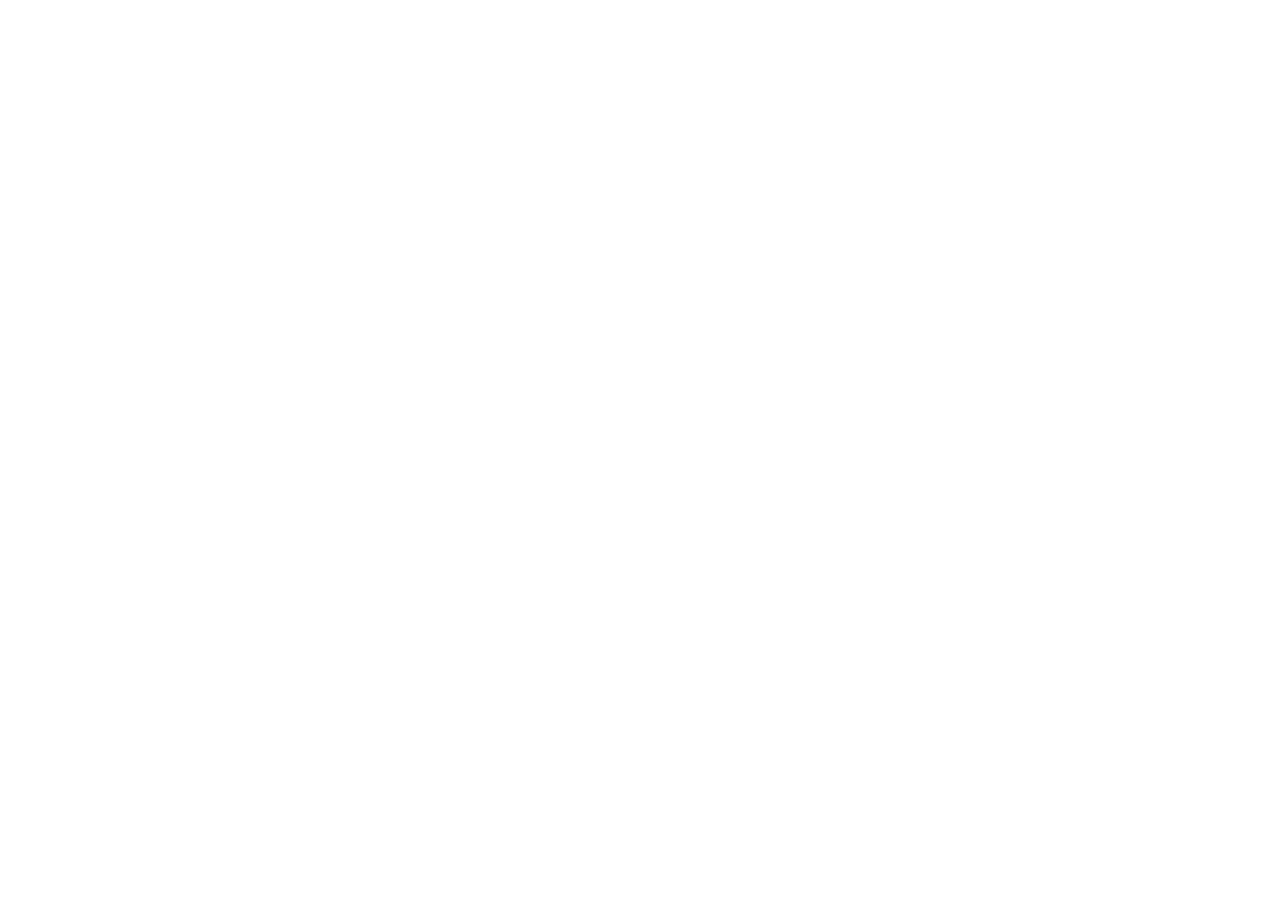
==== index.html @ 3c331550 "Initial commit" ====
<!DOCTYPE html>
<html lang="pt-br">
<head>
    <meta charset="UTF-8">
    <meta http-equiv="X-UA-Compatible" content="IE=edge">
    <meta name="viewport" content="width=device-width, initial-scale=1.0">
    <title>Projeto Social</title>
</head>
<body>
    
</body>
</html>
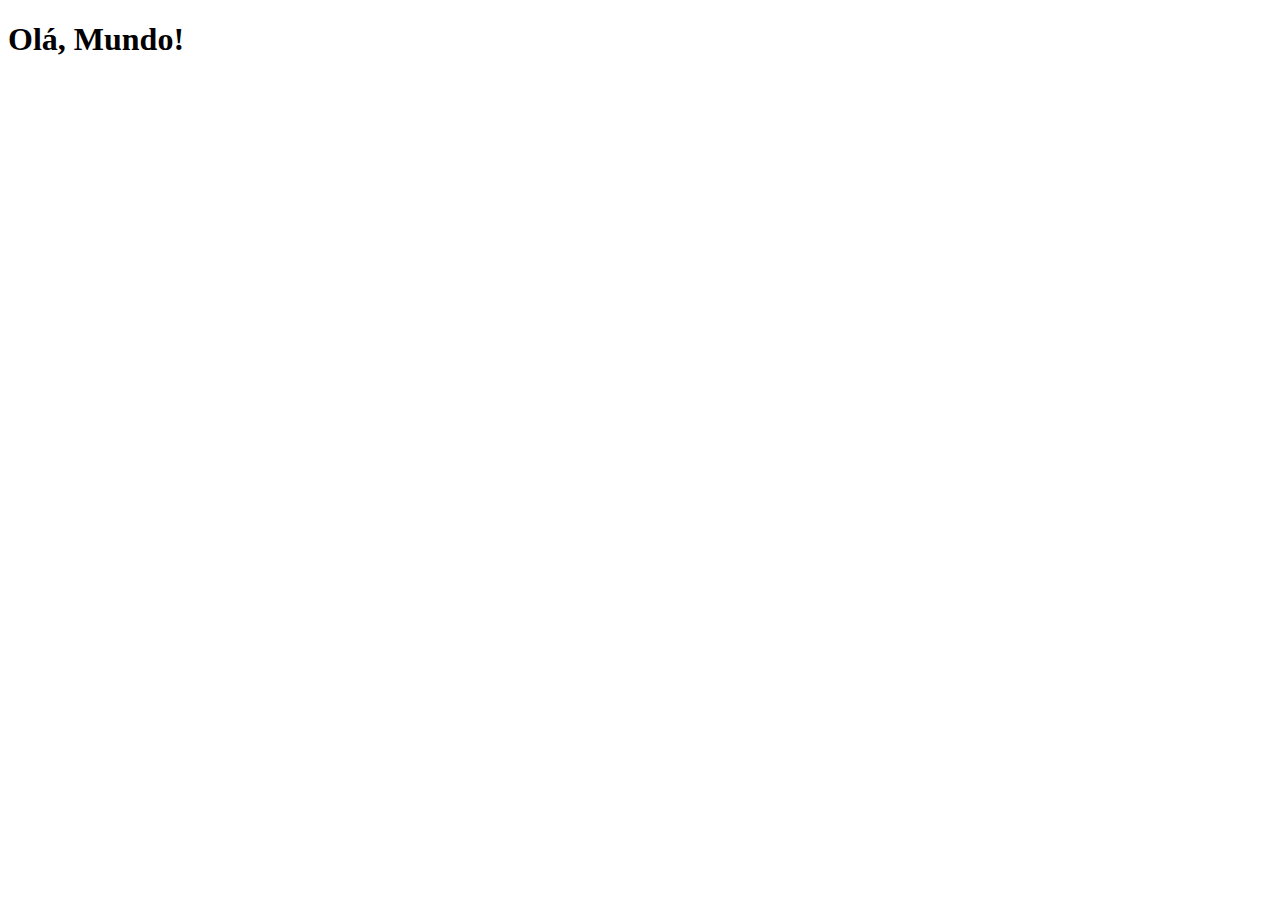
==== commit e792b101: "criei o projeto social" ====
--- a/index.html
+++ b/index.html
@@ -4,9 +4,10 @@
     <meta charset="UTF-8">
     <meta http-equiv="X-UA-Compatible" content="IE=edge">
     <meta name="viewport" content="width=device-width, initial-scale=1.0">
-    <title>Projeto Social</title>
+    <link rel="shortcut icon" href="favicon.ico" type="image/x-icon">
+    <title>Projeto Redes Sociais</title>
 </head>
 <body>
-    
+    <h1>Olá, Mundo!</h1>   
 </body>
 </html>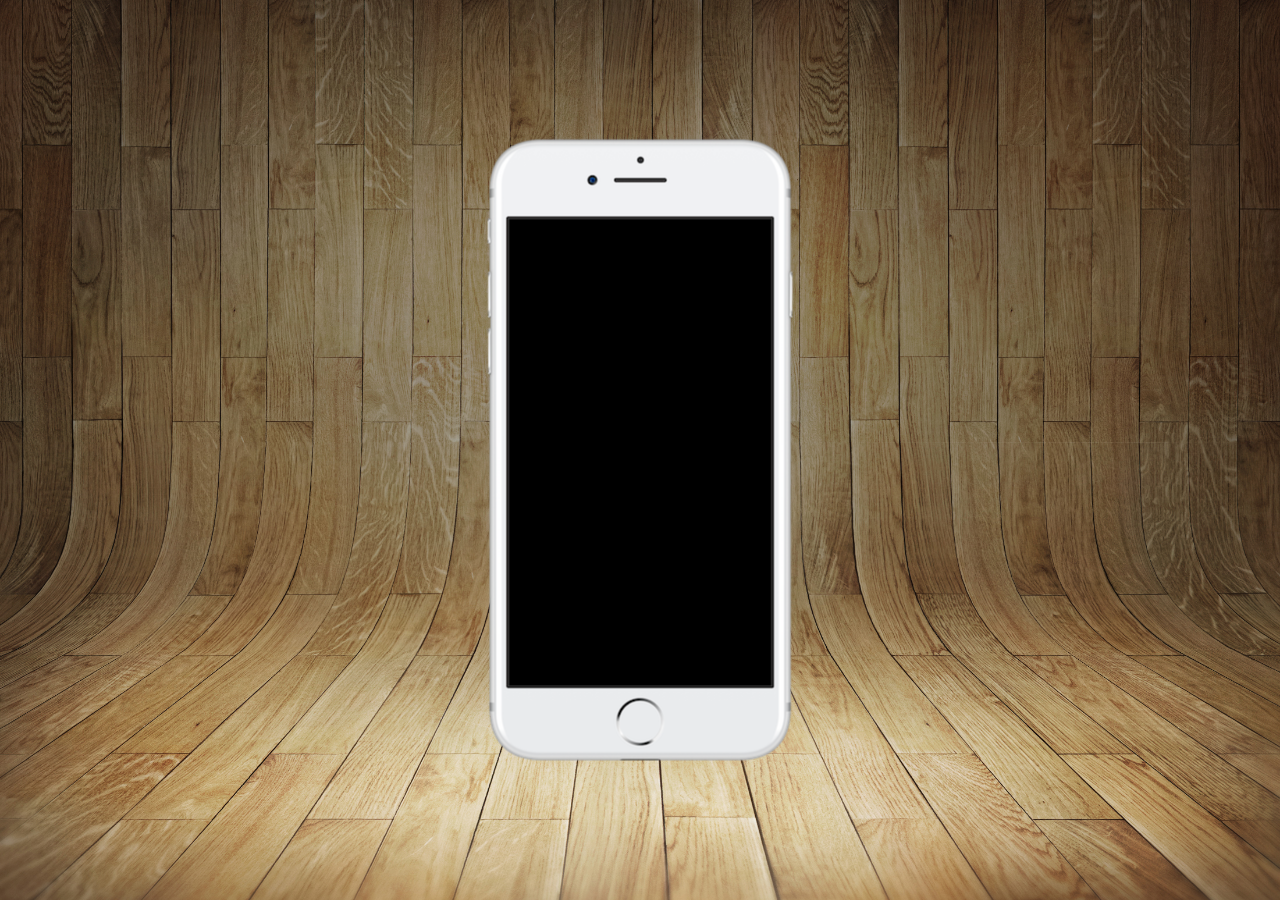
==== commit 205c6a38: "configuracoes iniciais css" ====
--- a/index.html
+++ b/index.html
@@ -5,9 +5,17 @@
     <meta http-equiv="X-UA-Compatible" content="IE=edge">
     <meta name="viewport" content="width=device-width, initial-scale=1.0">
     <link rel="shortcut icon" href="favicon.ico" type="image/x-icon">
+    <link rel="stylesheet" href="estilos/style.css">
     <title>Projeto Redes Sociais</title>
 </head>
 <body>
-    <h1>Olá, Mundo!</h1>   
+    <main>
+        <section id="telefone">
+
+        </section>
+        <section id="redes-sociais">
+
+        </section>
+    </main>
 </body>
 </html>--- a/estilos/style.css
+++ b/estilos/style.css
@@ -0,0 +1,35 @@
+@charset "UTF-8";
+
+*{
+    margin: 0px;
+    padding: 0px;
+    font-family: Arial, Helvetica, sans-serif;
+}
+
+html, body {
+    height: 100vh;
+    width: 100vw;
+    background-color: black;
+}
+
+body {
+    background: url('../imagens/fundo-madeira.jpg') no-repeat top center;
+    background-size: cover; /* cover cobre a tela inteira*/
+    background-attachment: fixed;
+}
+
+main{
+    height: 100vh;
+    position: relative;
+}
+
+section#telefone {
+    position: absolute;
+    top: 50%;
+    left: 50%;
+    transform: translate(-50%, -50%);
+
+    height: 627px;
+    width: 311px;
+    background: url('../imagens/frame-iphone.png') no-repeat; 
+}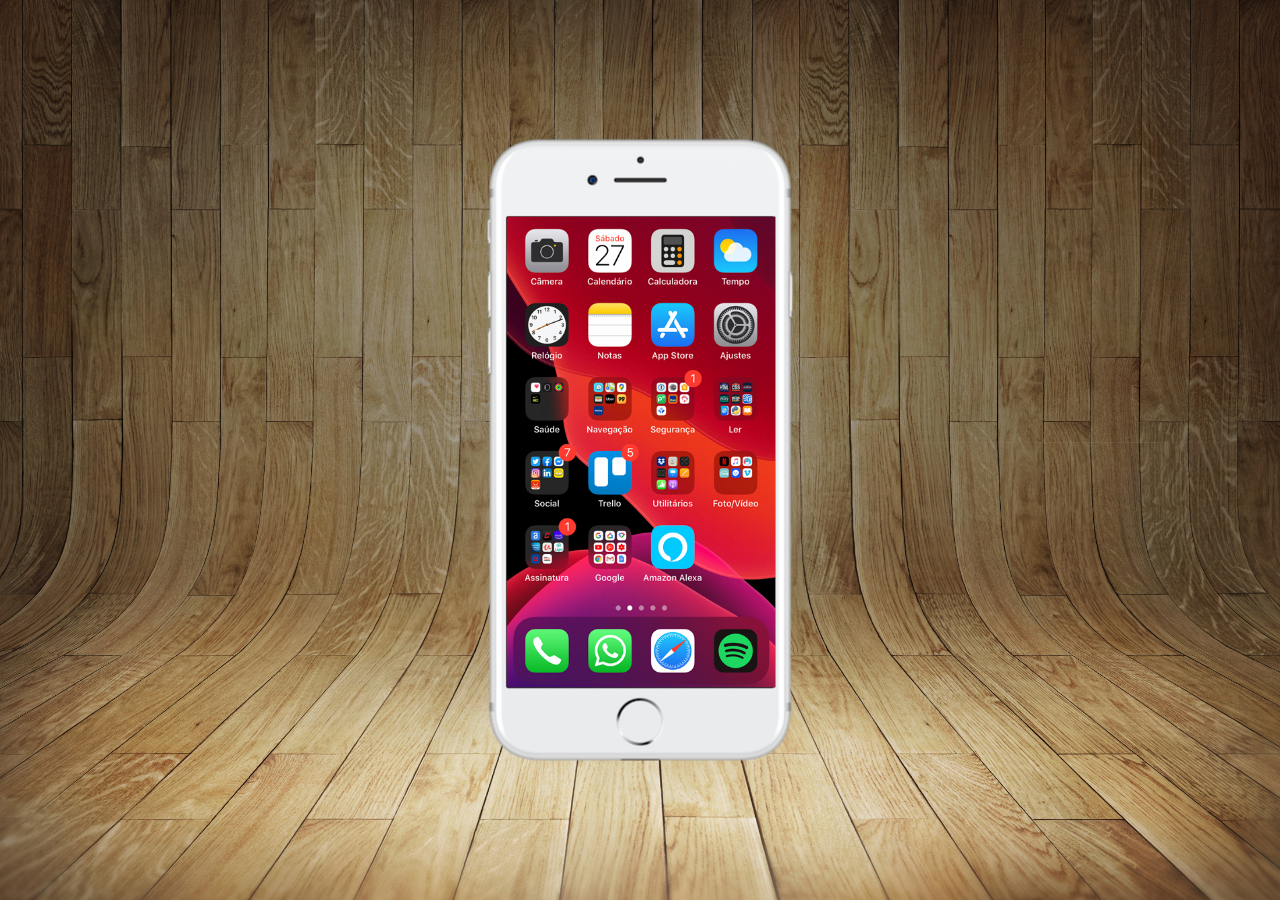
==== commit 8343393a: "criei a tela home" ====
--- a/index.html
+++ b/index.html
@@ -11,7 +11,7 @@
 <body>
     <main>
         <section id="telefone">
-
+            <iframe src="home.html" name="tela" id="tela" frameborder="0"></iframe>
         </section>
         <section id="redes-sociais">
 
--- a/estilos/style.css
+++ b/estilos/style.css
@@ -32,4 +32,12 @@
     height: 627px;
     width: 311px;
     background: url('../imagens/frame-iphone.png') no-repeat; 
+}
+
+iframe#tela {
+    position: relative;
+    top: 80px;
+    left: 22px;
+    width: 269px;
+    height: 471px;
 }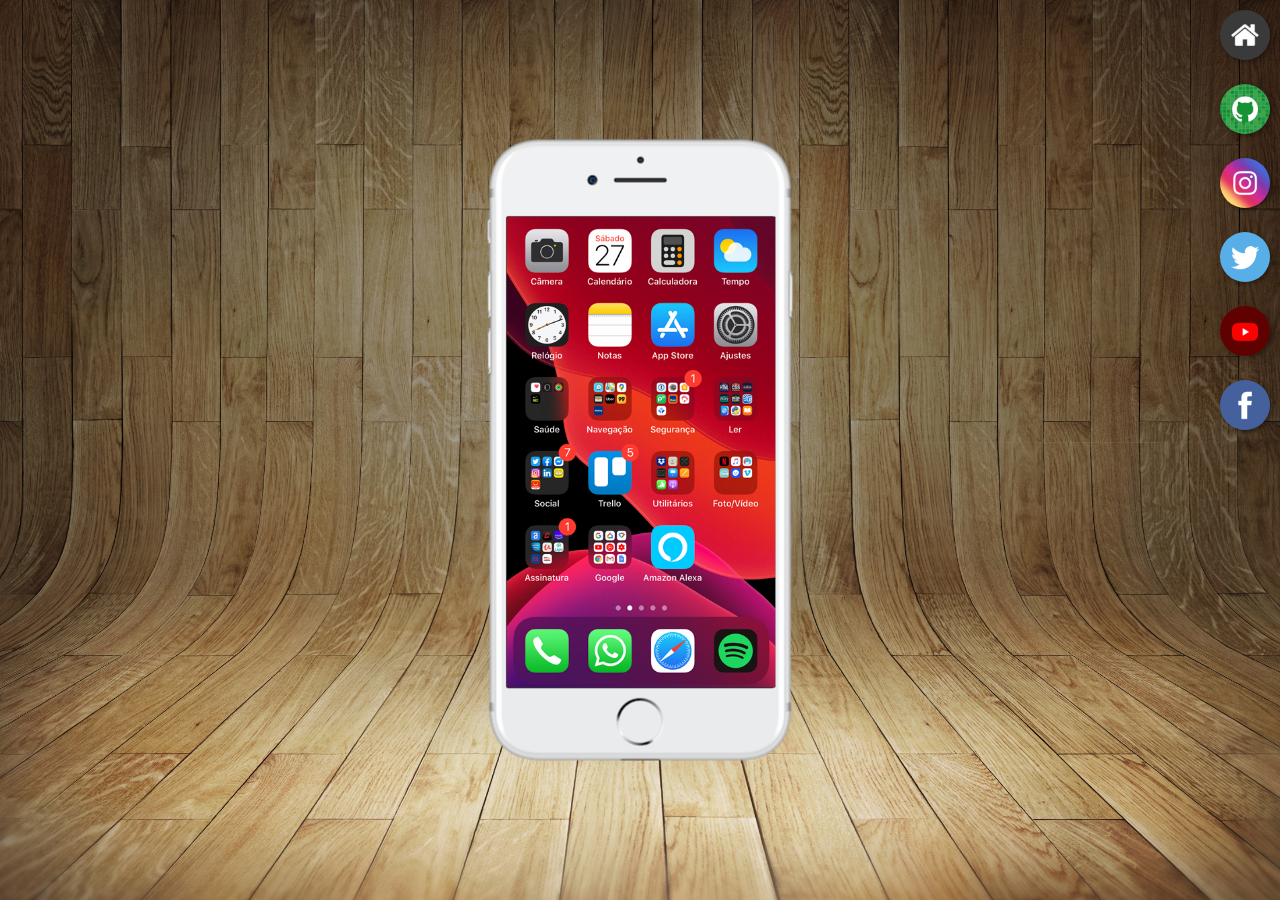
==== commit 9a0ee94c: "criei botoes na lateral" ====
--- a/index.html
+++ b/index.html
@@ -11,10 +11,15 @@
 <body>
     <main>
         <section id="telefone">
-            <iframe src="home.html" name="tela" id="tela" frameborder="0"></iframe>
+            <iframe src="home.html" name="tela" id="tela" frameborder="0"> Seu navegador não é compatívrl com isso.</iframe>
         </section>
         <section id="redes-sociais">
-
+            <a href="#" target="tela"> <img src="imagens/logo-home.jpg" alt="Home"></a><br>
+            <a href="#" target="tela"> <img src="imagens/logo-github.jpg" alt="Github"></a><br>
+            <a href="#" target="tela"> <img src="imagens/logo-instagram.jpg" alt="Instagram"></a><br>
+            <a href="#" target="tela"> <img src="imagens/logo-twitter.jpg" alt="Twitter"></a><br>
+            <a href="#" target="tela"> <img src="imagens/logo-youtube.jpg" alt="Youtube"></a><br>
+            <a href="#" target="tela"> <img src="imagens/logo-facebook.jpg" alt="Facebook"></a>
         </section>
     </main>
 </body>
--- a/estilos/style.css
+++ b/estilos/style.css
@@ -40,4 +40,23 @@
     left: 22px;
     width: 269px;
     height: 471px;
+}
+
+section#redes-sociais {
+    text-align: right;
+}
+
+section#redes-sociais img {
+    width: 50px;
+    margin: 10px;
+    border-radius: 50%;
+    box-shadow: 2px 2px 5px rgba(0, 0, 0, 0.400);
+    box-sizing: border-box; /* atributo para fazer com que a borda faça parte da caixa */
+}
+
+section#redes-sociais img:hover {
+    border: 2px solid rgba(255, 255, 255, 0.616);
+    transform: translate(-3px, -3px);
+    box-shadow: 5px 5px 10px rgba(0, 0, 0, 0.568);
+    transition: transform 0.4s, border 0.3s;
 }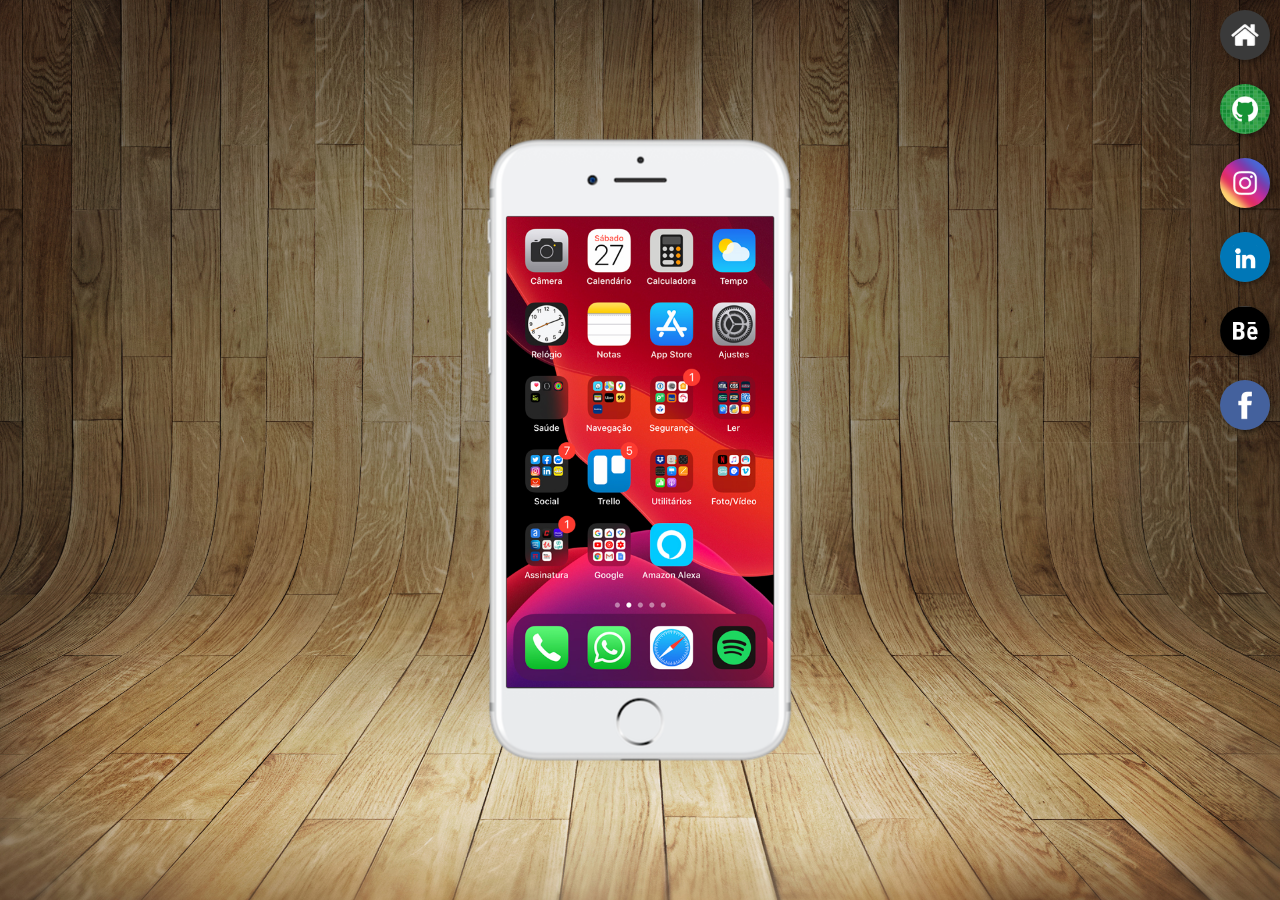
==== commit 428cd246: "criacao dos botoes com links" ====
--- a/index.html
+++ b/index.html
@@ -14,12 +14,12 @@
             <iframe src="home.html" name="tela" id="tela" frameborder="0"> Seu navegador não é compatívrl com isso.</iframe>
         </section>
         <section id="redes-sociais">
-            <a href="#" target="tela"> <img src="imagens/logo-home.jpg" alt="Home"></a><br>
-            <a href="#" target="tela"> <img src="imagens/logo-github.jpg" alt="Github"></a><br>
-            <a href="#" target="tela"> <img src="imagens/logo-instagram.jpg" alt="Instagram"></a><br>
-            <a href="#" target="tela"> <img src="imagens/logo-twitter.jpg" alt="Twitter"></a><br>
-            <a href="#" target="tela"> <img src="imagens/logo-youtube.jpg" alt="Youtube"></a><br>
-            <a href="#" target="tela"> <img src="imagens/logo-facebook.jpg" alt="Facebook"></a>
+            <a href="home.html" target="tela"> <img src="imagens/logo-home.jpg" alt="Home"></a><br>
+            <a href="github.html" target="tela"> <img src="imagens/logo-github.jpg" alt="Github"></a><br>
+            <a href="instagram.html" target="tela"> <img src="imagens/logo-instagram.jpg" alt="Instagram"></a><br>
+            <a href="linkedin.html" target="tela"> <img src="imagens/linkedin (1).png" alt="linkedin"></a><br>
+            <a href="behance.html" target="tela"> <img src="imagens/pngwing.com.png" alt="behance"></a><br>
+            <a href="facebook.html" target="tela"> <img src="imagens/logo-facebook.jpg" alt="Facebook"></a>
         </section>
     </main>
 </body>
--- a/estilos/style.css
+++ b/estilos/style.css
@@ -38,7 +38,7 @@
     position: relative;
     top: 80px;
     left: 22px;
-    width: 269px;
+    width: 267px;
     height: 471px;
 }
 
